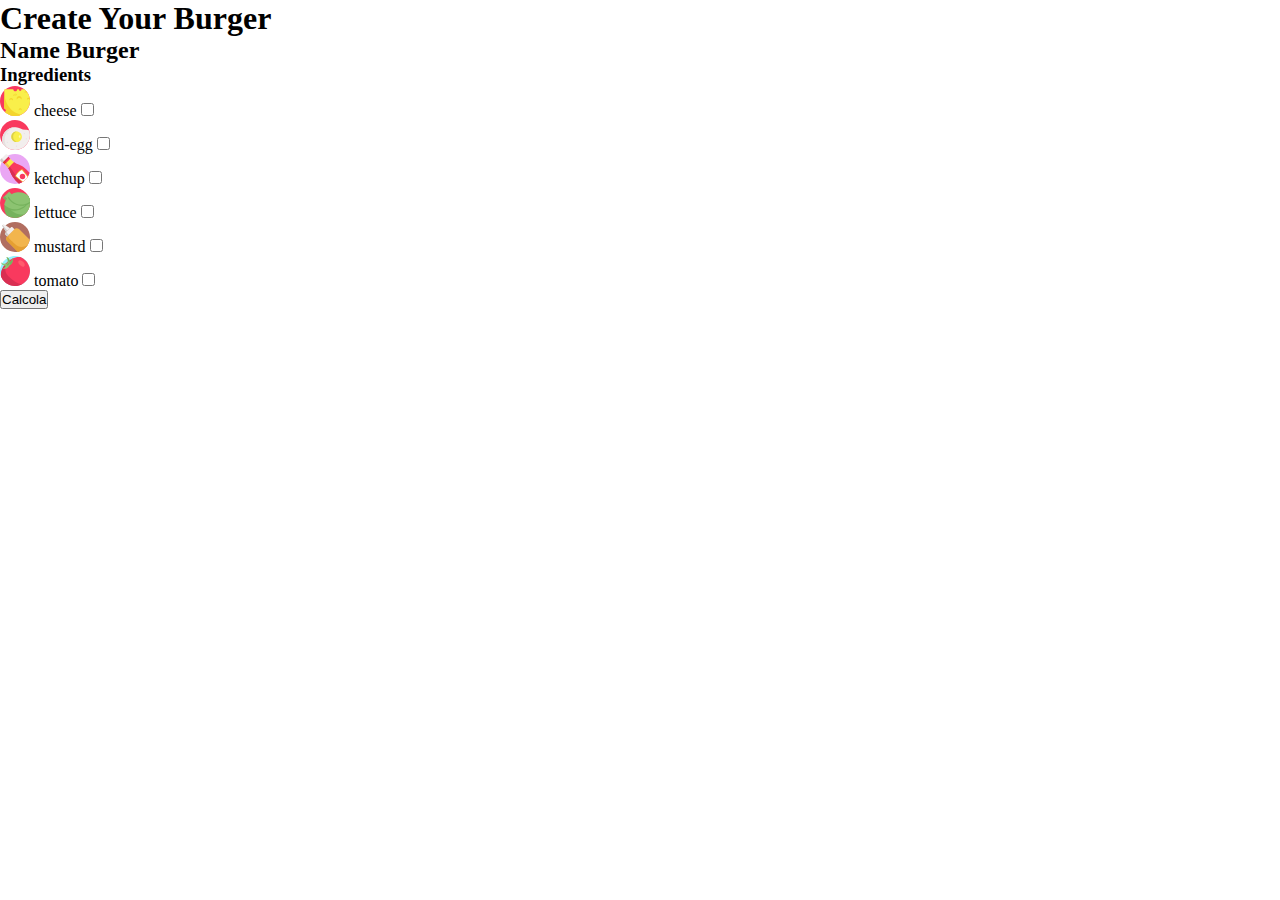
==== index.html @ 1f535664 "Struttura principale quasi finita" ====
<!DOCTYPE html>
<html lang="en">

<head>
    <meta charset="UTF-8">
    <meta http-equiv="X-UA-Compatible" content="IE=edge">
    <meta name="viewport" content="width=device-width, initial-scale=1.0">
    <title>Burger</title>

    <!-- CSS -->
    <link rel="stylesheet" href="./assets/css/style.css">
</head>

<body>
    <!-- Site header -->
    <header id="site_header">
        <h1>Create Your Burger</h1>

    </header>
    <!-- /Site header -->

    <!-- Main Site-->
    <main id="main_site">

        <h2>Name Burger</h2>
        <h3>Ingredients</h3>

        <section class="ingredients">
            <!-- elementi inseriti con JS -->
        </section>

        <button onclick="calcolaPrezzo()">Calcola</button>

    </main>
    <!-- Main Site-->

    <!-- Site Footer-->
    <footer id="site_footer">

    </footer>
    <!-- Site Footer-->







    <script src="./assets/js/main.js"></script>
</body>

</html>
---- assets/css/style.css ----
/**************** Common rules ****************/
*{
    box-sizing: border-box;
    margin: 0;
    padding: 0;
}



/**************** Utility ****************/


/**************** Header ****************/


/**************** Main ****************/

.form_group img{
    height: 30px;
}

/**************** footer ****************/
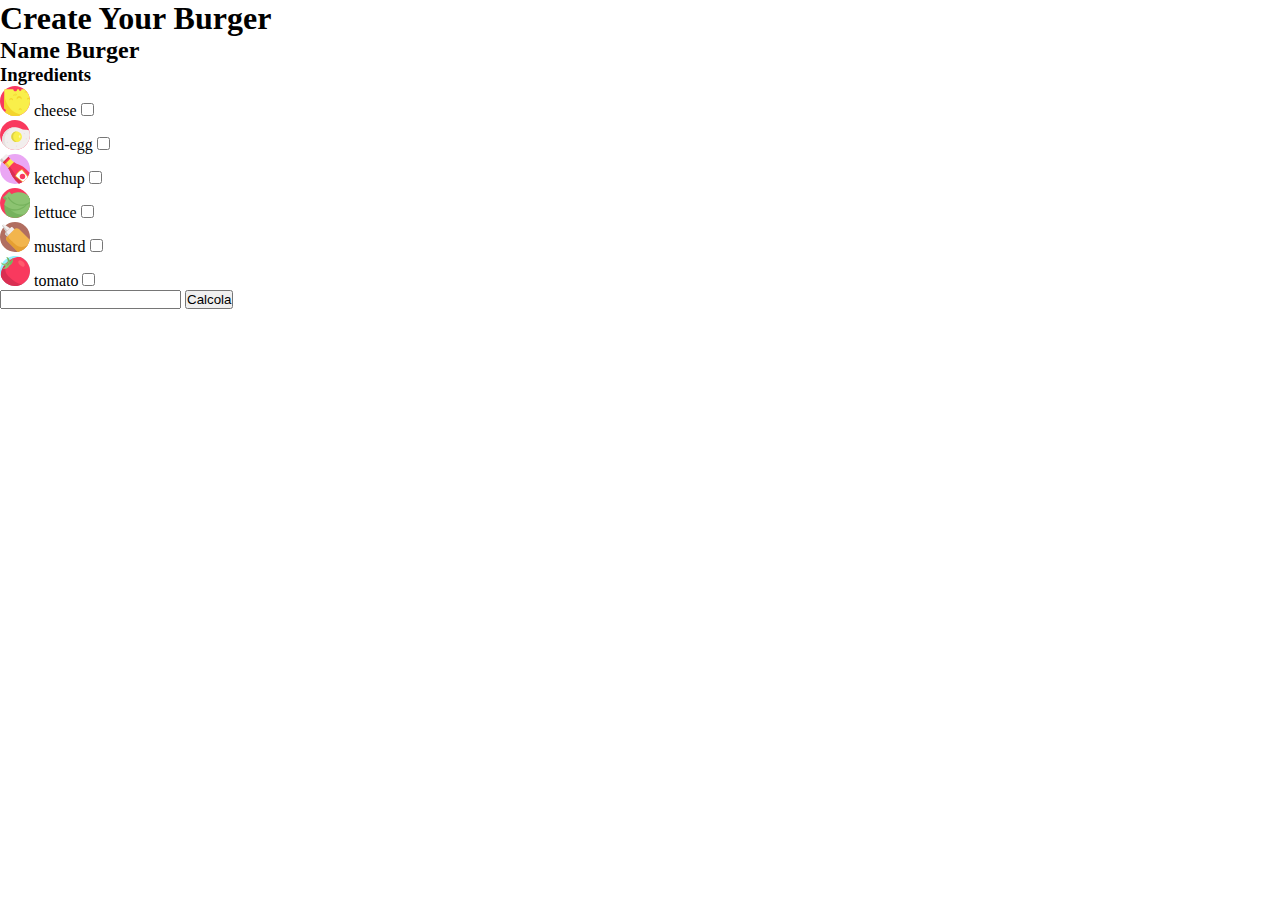
==== commit b27b0c24: "Funzionamento COmpleto" ====
--- a/index.html
+++ b/index.html
@@ -28,6 +28,7 @@
         <section class="ingredients">
             <!-- elementi inseriti con JS -->
         </section>
+        <input type="text" name="coupon" id="coupon">
 
         <button onclick="calcolaPrezzo()">Calcola</button>
 
@@ -36,6 +37,8 @@
 
     <!-- Site Footer-->
     <footer id="site_footer">
+
+        <div id="prezzo_finale"></div>
 
     </footer>
     <!-- Site Footer-->
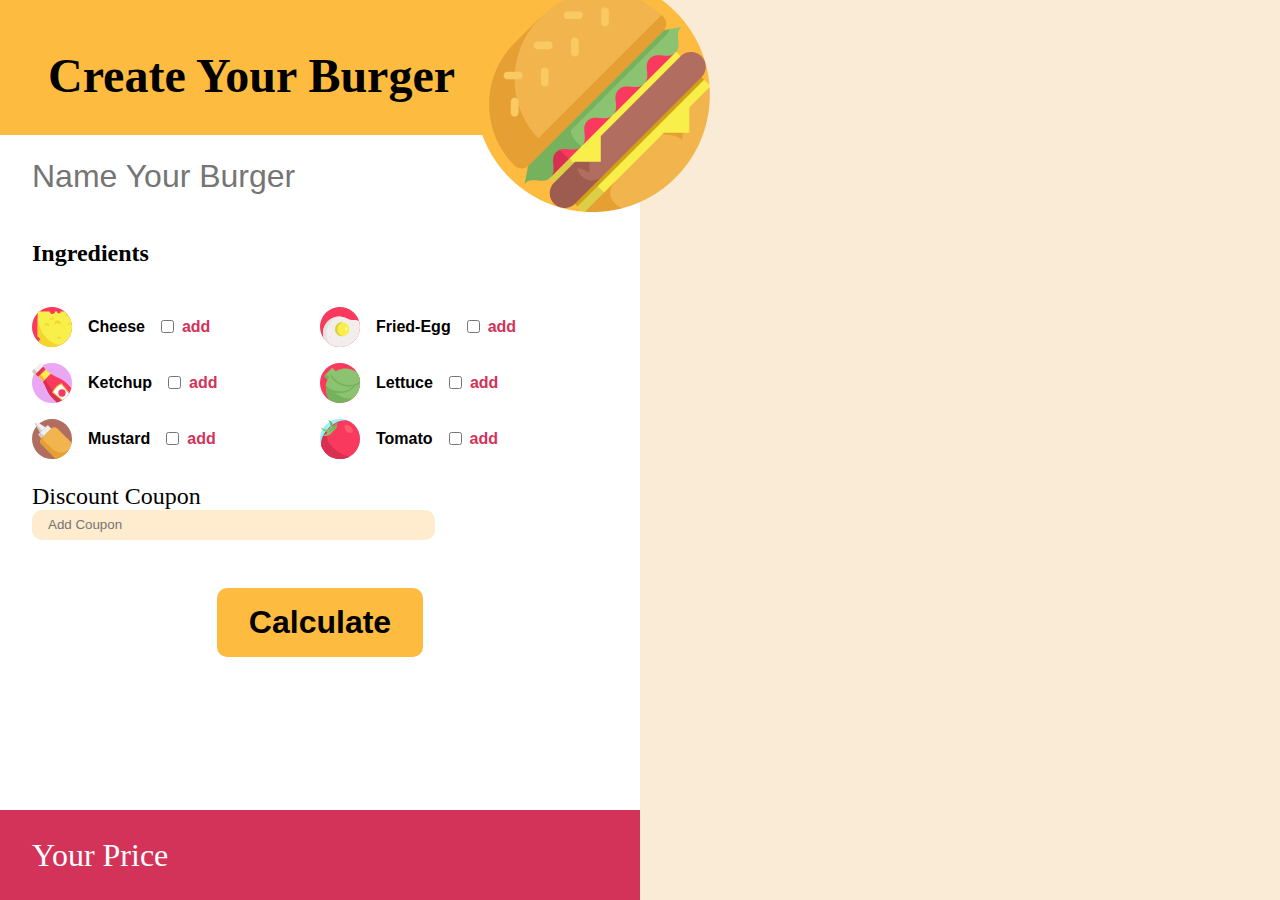
==== commit 862f8230: "Stile principale pagina completato" ====
--- a/index.html
+++ b/index.html
@@ -12,36 +12,46 @@
 </head>
 
 <body>
-    <!-- Site header -->
-    <header id="site_header">
-        <h1>Create Your Burger</h1>
+    <div class="container">
 
-    </header>
-    <!-- /Site header -->
+        <!-- Site header -->
+        <header id="site_header">
+            <h1>Create Your Burger</h1>
+            <img src="./assets/img/burger-top.png" alt="">
 
-    <!-- Main Site-->
-    <main id="main_site">
+        </header>
+        <!-- /Site header -->
 
-        <h2>Name Burger</h2>
-        <h3>Ingredients</h3>
+        <!-- Main Site-->
+        <main id="main_site">
 
-        <section class="ingredients">
-            <!-- elementi inseriti con JS -->
-        </section>
-        <input type="text" name="coupon" id="coupon">
+            <input type="text" name="nameBurger" id="nameBurger" placeholder="Name Your Burger">
+            <h3>Ingredients</h3>
 
-        <button onclick="calcolaPrezzo()">Calcola</button>
+            <section class="ingredients">
+                <!-- elementi inseriti con JS -->
+            </section>
+            <div class="discount_box">
+                <span class="discount">Discount Coupon</span>
+                <input type="text" name="coupon" id="coupon" placeholder="Add Coupon">
+            </div>
+            <div class="button_box">
+                <button onclick="calcolaPrezzo()">Calculate</button>
+            </div>
 
-    </main>
-    <!-- Main Site-->
 
-    <!-- Site Footer-->
-    <footer id="site_footer">
+        </main>
+        <!-- Main Site-->
 
-        <div id="prezzo_finale"></div>
+        <!-- Site Footer-->
+        <footer id="site_footer">
+            <div class="price_text">Your Price</div>
 
-    </footer>
-    <!-- Site Footer-->
+            <div id="prezzo_finale"></div>
+
+        </footer>
+        <!-- Site Footer-->
+    </div>
 
 
 
--- a/assets/css/style.css
+++ b/assets/css/style.css
@@ -3,6 +3,17 @@
     box-sizing: border-box;
     margin: 0;
     padding: 0;
+}
+body{
+    background-color: antiquewhite;
+}
+.container{
+    width: 50%;
+    height: 100vh;
+    background-color: white;
+    display: flex;
+    flex-direction: column;
+    justify-content: space-between;
 }
 
 
@@ -11,12 +22,131 @@
 
 
 /**************** Header ****************/
+#site_header{
+    background-color: #FDBB40;
+    height: 15%;
+    position: relative;
+}
+
+#site_header h1{
+    font-size: 3rem;
+    padding-left: 3rem;
+    padding-top: 3rem;
+}
+#site_header img{
+    position: absolute; 
+    right: -70px;
+    top: -23px;
+}
 
 
 /**************** Main ****************/
+#main_site{
+
+    width: 90%;
+    height: 70%;
+    margin: 0 auto;
+}
+#nameBurger{
+    height: 50px;
+    width: 50%;
+    border: none;
+}
+#nameBurger::placeholder{
+    font-size: 2rem;
+}
+#main_site h3{
+    margin: 2rem 0;
+    font-size: 1.5rem;
+}
+
+.ingredients{
+    display: flex;
+    flex-wrap: wrap;
+}
+
+.form_group{
+width: 50%;
+padding: 0.5rem 0;
+display: flex;
+align-items: center;
+font-family: Arial, Helvetica, sans-serif;
+
+}
 
 .form_group img{
-    height: 30px;
+    height: 40px;
 }
 
-/**************** footer ****************/+.form_group label{
+    margin: 0 1rem;
+    font-weight: bold;
+    text-transform: capitalize;
+}
+input[type = "checkbox"]{
+    background-color: #D33359;
+}
+
+.form_group span{
+    margin-left: 0.5rem;
+    color: #D33359;
+    font-weight: bold;
+}
+
+.discount_box{
+    padding: 1rem 0;
+}
+.discount{
+    font-size: 1.5rem;
+    margin-right: 1rem;
+}
+#coupon{
+    width: 70%;
+    border: none;
+    background-color: blanchedalmond;
+    height: 30px;
+    border-radius: 10px;
+}
+#coupon::placeholder{
+    padding-left: 1rem;
+}
+
+.button_box{
+    text-align: center;
+    margin-top: 2rem;
+}
+.button_box button{
+    padding: 1rem 2rem;
+    background-color: #FDBB40;
+    border: none;
+    border-radius: 10px;
+    font-weight: bold;
+    font-size: 2rem;
+}
+
+
+
+
+
+
+/**************** footer ****************/
+
+#site_footer{
+    background-color: #D33359;
+    height: 10%;
+    display: flex;
+    justify-content:space-between;
+    align-items: center;
+}
+
+.price_text{
+    padding-left: 2rem;
+    color: white;
+    font-size: 2rem;
+}
+
+#prezzo_finale{
+    padding-right: 2rem;
+    color: white;
+    font-size: 2rem;
+}